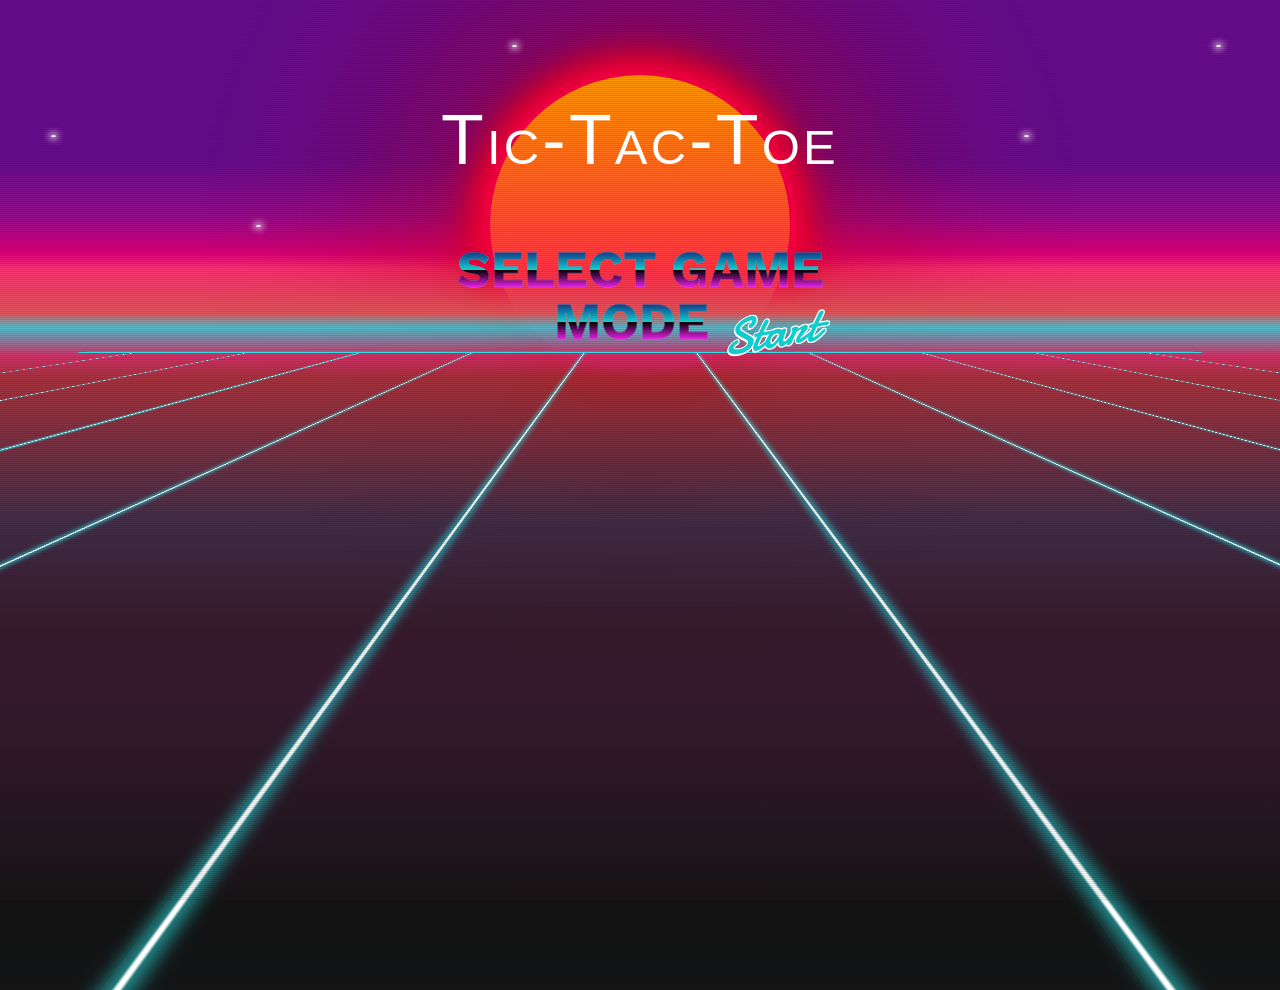
==== index.html @ da436169 "Added start menu logic" ====
<!DOCTYPE html>
<html>
    <head>
        <title>Tic-Tac-Toe</title>
        <meta charset="UTF-8"/>
        <meta http-equiv="X-UA-Compatible" content="IE=edge"/>
        <meta name="viewport" content="width=device-width, initial-scale=1.0"/>
        <link rel="stylesheet" href="grid-based-framework/css/style.css">
        <link rel="stylesheet" href="main.css">
    </head>
    <body>
        <h1 class="title">Tic-Tac-Toe</h1>
        <!--Sun-->
        <div class="sun"></div>
        <div class="shine one"></div>
        <div class="shine two"></div>
        <div class="shine three"></div>
        <div class="shine four"></div>
        <div class="shine five"></div>
        <!--Display-->
        <div class="synthwave-display">
            <!--Modal-->
            <div class="modal">

                <div id="text-body">
                    <h1>
                        <span>Select Game Mode</span>
                        <button id="start"><h3>Start</h3></button>
                    </h1>
                </div>

                <div id="buttons" class="buttons invisible">
                    <button id="computerBtn">AI Bot</button>
                    <button id="playerBtn">Two Player</button>
                </div>
                
                <div id="player-select" class="player-select invisible">
                    <form>
                        <label for="name">Player 1</label>
                        <input type="text" id="player1" placeholder="Enter Name" autocomplete="off" required>
                        <br>
                        <label for="name">Player 2</label>
                        <input type="text" id="player2" placeholder="Enter Name" autocomplete="off" required>
                        <br>
                        <input id="submit" type="submit" value="Submit">
                    </form>
                </div>

            </div>
            <div class="main-container invisible">
                <!--Puzzle Container-->
                <div class="puzzle-container">
                    <div id="block_0" class="block"></div>
                    <div id="block_1" class="block"></div>
                    <div id="block_2" class="block"></div>
                    <div id="block_3" class="block"></div>
                    <div id="block_4" class="block"></div>
                    <div id="block_5" class="block"></div>
                    <div id="block_6" class="block"></div>
                    <div id="block_7" class="block"></div>
                    <div id="block_8" class="block"></div>
                </div>
                <button id="reset">Reset Board</button>
            </div>
        </div>
        <div class="grid">
        	<div class="inner-grid">
        		<div class="hori">
        			<div class="grid-line"></div>
        			<div class="grid-line"></div>
        			<div class="grid-line"></div>
        			<div class="grid-line"></div>
        			<div class="grid-line"></div>
        			<div class="grid-line"></div>
        			<div class="grid-line"></div>
        			<div class="grid-line"></div>
        			<div class="grid-line"></div>
        			<div class="grid-line"></div>
        			<div class="grid-line"></div>
        		</div>
        		<div class="vert">
        			<div class="grid-line"></div>
        			<div class="grid-line"></div>
        			<div class="grid-line"></div>
        			<div class="grid-line"></div>
        			<div class="grid-line"></div>
        			<div class="grid-line"></div>
        			<div class="grid-line"></div>
        			<div class="grid-line"></div>
        			<div class="grid-line"></div>
        			<div class="grid-line"></div>
        			<div class="grid-line"></div>
                </div>
                
        	</div>
        </div>
        <script src="main.js"></script>
    </body>
</html>
---- grid-based-framework/css/style.css ----
@import url("https://fonts.googleapis.com/css2?family=Open+Sans&display=swap");
@import url("https://fonts.googleapis.com/css2?family=Rubik:wght@300&display=swap");
@import url("https://fonts.googleapis.com/css2?family=Electrolize&display=swap");
* {
  margin: 0;
  padding: 0;
  border: 0;
  font-size: 100%;
  font: inherit;
  vertical-align: baseline;
}

article,
aside,
details,
figcaption,
figure,
footer,
header,
hgroup,
menu,
nav,
section {
  display: block;
}

html,
body {
  height: 100%;
}

body {
  line-height: 1;
}

ol, ul {
  margin: 0;
  padding: 0;
  list-style: none;
}

table {
  border-collapse: collapse;
  border-spacing: none;
}

q {
  quotes: none;
}

q:before,
q:after {
  content: "";
  content: none;
}

hr {
  border: 0 solid #ccc;
  border-top-width: 1px;
  clear: both;
  height: 0;
}

th,
td,
caption {
  font-weight: normal;
  vertical-align: top;
  text-align: left;
}

sub,
sup,
small {
  font-size: 75%;
}

sub,
sup {
  line-height: 0;
  position: relative;
  vertical-align: baseline;
}

sub {
  bottom: -25em;
}

sup {
  top: -0.5em;
}

img, svg {
  display: block;
  height: 100%;
  width: 100%;
  max-width: 100%;
}

.text-nav {
  background: #3c6eb4;
}

.test {
  border: 1px solid #000;
  text-align: center;
}

@keyframes move {
  from {
    top: 0%;
    opacity: 0.8;
  }
  to {
    top: 100%;
    opacity: 1;
  }
}
@keyframes angle {
  0% {
    transform: rotateX(58deg);
  }
  50% {
    transform: rotateX(60deg);
  }
  100% {
    transform: rotateX(58deg);
  }
}
@keyframes bg {
  0% {
    background-color: rgba(46, 46, 46, 0);
  }
  49% {
    background-color: rgba(46, 46, 46, 0);
  }
  50.5% {
    background-color: rgba(155, 155, 206, 0.4);
  }
  51% {
    background-color: rgba(46, 46, 46, 0);
  }
  51.5% {
    background-color: rgba(155, 155, 206, 0.3);
  }
  57% {
    background-color: rgba(46, 46, 46, 0);
  }
  100% {
    background-color: rgba(46, 46, 46, 0);
  }
}
@keyframes shineOn {
  0% {
    transform: rotate(0) scale(0);
    opacity: 0;
  }
  50% {
    transform: rotate(360deg) scale(1);
    opacity: 1;
  }
  100% {
    transform: rotate(720deg) scale(0);
    opacity: 0;
  }
}
#text-body {
  background: none;
  position: relative;
  display: inline-block;
}
#text-body h1 {
  position: relative;
  text-transform: uppercase;
  font-size: 4em;
  z-index: 1;
}
#text-body span {
  font-weight: bold;
  color: transparent;
  background: linear-gradient(#000000 0%, #113e87 22%, #10cccc 50%, #000000 51%, #e21ddc 78%, #e21ddc 78%, #ffffff 100%);
  background-clip: text;
  fill: transparent;
  -webkit-background-clip: text;
  -webkit-text-fill-color: transparent;
  -webkit-text-stroke-width: 0.5px;
  -webkit-text-stroke-color: rgba(155, 155, 206, 0.5);
}

#text-body h3 {
  position: absolute;
  top: 70%;
  right: 15%;
  text-align: right;
  font-size: 2.5em;
  letter-spacing: -1px;
  transform: skewY(-10deg);
  z-index: 1;
  color: #10cccc;
  text-shadow: 1px 0px #fff, -1px 0px #fff, 0px 1px #fff, 0px -1px #fff, 1px 1px #fff, -1px -1px #fff, 1px -1px #fff, -1px 1px #fff;
}

.shine {
  position: absolute;
  width: 5px;
  height: 2px;
  background-color: #fff;
  border-radius: 50%;
  box-shadow: 0 0 7px 2px #fff;
  z-index: 3;
}
.shine.one {
  top: 15%;
  left: 4%;
  animation: shineOn 1000ms alternate infinite;
}
.shine.two {
  top: 25%;
  left: 20%;
  animation: shineOn 1500ms alternate infinite;
}
.shine.three {
  top: 5%;
  left: 40%;
  animation: shineOn 1700ms alternate infinite;
}
.shine.four {
  top: 15%;
  left: 80%;
  animation: shineOn 900ms alternate infinite;
}
.shine.five {
  top: 5%;
  left: 95%;
  animation: shineOn 1300ms alternate infinite;
}

#buttons::before {
  content: "";
  position: absolute;
  top: 0;
  left: 0;
  width: 100%;
  height: 100%;
  background-color: rgba(30, 30, 30, 0.2);
  background: linear-gradient(top, transparent 0px, transparent 1px, rgba(30, 30, 30, 0.15) 1px, rgba(30, 30, 30, 0.15) 2px);
  background: -webkit-repeating-linear-gradient(top, transparent 0px, transparent 1px, rgba(30, 30, 30, 0.15) 1px, rgba(30, 30, 30, 0.15) 2px);
  background: -moz-repeating-linear-gradient(top, transparent 0px, transparent 1px, rgba(30, 30, 30, 0.15) 1px, rgba(30, 30, 30, 0.15) 2px);
  display: block;
}

#player-select::before {
  content: "";
  position: absolute;
  top: 0;
  left: 0;
  width: 100%;
  height: 100%;
  background-color: rgba(30, 30, 30, 0.2);
  background: linear-gradient(top, transparent 0px, transparent 1px, rgba(30, 30, 30, 0.15) 1px, rgba(30, 30, 30, 0.15) 2px);
  background: -webkit-repeating-linear-gradient(top, transparent 0px, transparent 1px, rgba(30, 30, 30, 0.15) 1px, rgba(30, 30, 30, 0.15) 2px);
  background: -moz-repeating-linear-gradient(top, transparent 0px, transparent 1px, rgba(30, 30, 30, 0.15) 1px, rgba(30, 30, 30, 0.15) 2px);
  display: block;
}

html {
  background: #2e2e2e;
}

body {
  background: #2e2e2e;
  animation: bg 10s infinite ease-out;
  height: 100vh;
  overflow: hidden;
  position: relative;
  margin: 0;
}

body::before {
  content: "";
  position: absolute;
  top: 0;
  left: 0;
  width: 100%;
  height: 100%;
  background-color: rgba(30, 30, 30, 0.2);
  background: linear-gradient(top, transparent 0px, transparent 1px, rgba(30, 30, 30, 0.15) 1px, rgba(30, 30, 30, 0.15) 2px);
  background: -webkit-repeating-linear-gradient(top, transparent 0px, transparent 1px, rgba(30, 30, 30, 0.15) 1px, rgba(30, 30, 30, 0.15) 2px);
  background: -moz-repeating-linear-gradient(top, transparent 0px, transparent 1px, rgba(30, 30, 30, 0.15) 1px, rgba(30, 30, 30, 0.15) 2px);
  display: block;
  z-index: 10;
}

.title {
  color: white;
  font: small-caps lighter 54px/150% "Indelible", Helvetica, sans-serif;
  letter-spacing: 0.2rem;
  position: absolute;
  top: 10%;
  left: 50%;
  transform: translate(-50%, -50%);
  text-align: left;
  line-height: 1.2em;
  z-index: 200;
}

.sun {
  position: absolute;
  width: 300px;
  height: 300px;
  background: linear-gradient(to bottom, #ff9900, #ff006a);
  border-radius: 100%;
  top: 25%;
  left: 50%;
  transform: translate(-50%, -50%);
  overflow: hidden;
  box-shadow: 0 0 30px 1px #ff006a, 0 0 40px 5px #ff0022, 0 0 40px 20px #da001d, 0 0 80px 80px #da001d1e, 0 0 80px 120px #c5001a1e, 0 0 100px 200px #aa00171e;
  z-index: 0;
}

.synthwave-display {
  position: absolute;
  width: 150vw;
  height: 80%;
  left: -25%;
  bottom: -10%;
  animation: blur-n-hue 5s infinite ease-in-out;
  content: "";
  display: block;
  background: #e0575a;
  background: linear-gradient(180deg, rgba(224, 37, 90, 0.1) 0%, #e0575a 6%, rgba(45, 226, 230, 0.8) 8%, rgba(200, 50, 100, 0.8) 12%, rgba(150, 50, 50, 0.8) 15%, rgba(33, 41, 56, 0.8) 35%, rgba(18, 18, 18, 0.8) 50%);
}

.grid {
  position: relative;
  width: 100%;
  height: 100%;
  perspective: 300px;
}

.grid .inner-grid {
  position: absolute;
  top: 0;
  left: 0;
  right: 0;
  bottom: 0;
  width: 100%;
  height: 100%;
  transform: rotateX(60deg);
}

.grid-line {
  display: block;
  position: absolute;
  width: 0px;
  top: 0;
  left: 0;
  right: 0;
  bottom: 0;
  border: 1px solid #fff;
  box-sizing: border-box;
  height: 100%;
  background: #fff;
  box-shadow: 0px 0px 6px 2px rgba(45, 226, 230, 0.8);
}

.hori, .vert {
  position: absolute;
  top: 0;
  left: 0;
  right: 0;
  bottom: 0;
  width: 100vw;
  height: 100vh;
}

.hori .grid-line:nth-child(1) {
  left: -40%;
}
.hori .grid-line:nth-child(2) {
  left: -20%;
}
.hori .grid-line:nth-child(3) {
  left: 0%;
}
.hori .grid-line:nth-child(4) {
  left: 20%;
}
.hori .grid-line:nth-child(5) {
  left: 40%;
}
.hori .grid-line:nth-child(6) {
  left: 60%;
}
.hori .grid-line:nth-child(7) {
  left: 80%;
}
.hori .grid-line:nth-child(8) {
  left: 100%;
}
.hori .grid-line:nth-child(9) {
  left: 120%;
}
.hori .grid-line:nth-child(10) {
  left: 140%;
}

.vert .grid-line {
  animation: move 5s infinite linear;
  width: 200%;
  left: -50%;
  height: 0px;
}
.vert .grid-line:nth-child(1) {
  animation: none;
  opacity: 0.7;
}
.vert .grid-line:nth-child(2) {
  animation-delay: 0.5s;
}
.vert .grid-line:nth-child(3) {
  animation-delay: 1s;
}
.vert .grid-line:nth-child(4) {
  animation-delay: 1.5s;
}
.vert .grid-line:nth-child(5) {
  animation-delay: 2s;
}
.vert .grid-line:nth-child(6) {
  animation-delay: 2.5s;
}
.vert .grid-line:nth-child(7) {
  animation-delay: 3s;
}
.vert .grid-line:nth-child(8) {
  animation-delay: 3.5s;
}
.vert .grid-line:nth-child(9) {
  animation-delay: 4s;
}
.vert .grid-line:nth-child(10) {
  animation-delay: 4.5s;
}

html {
  box-sizing: border-box;
}

*, *:before, *:after {
  -webkit-box-sizing: border-box;
  -moz-box-sizing: border-box;
  box-sizing: border-box;
}

body {
  background-color: #222;
  font-family: "Rubik", arial, sans-serif;
  font-size: 13px;
  line-height: 1;
  height: auto;
  overflow-x: hidden;
}

h1 {
  font-family: "Open Sans", arial, sans-serif;
  font-size: 2rem;
  margin-bottom: 1rem;
}

h2 {
  font-family: "Open Sans", arial, sans-serif;
  font-size: 1.5rem;
  margin-bottom: 1rem;
}

h3 {
  font-family: "Open Sans", arial, sans-serif;
  font-size: 1rem;
  margin-bottom: 1rem;
}

code {
  font-family: "Electrolize", arial, sans-serif;
}

p {
  text-align: center;
  color: #333;
}

a {
  color: #0cc;
  text-decoration: none;
}

a:hover {
  color: #000;
  text-decoration: underline;
  transition-duration: 0.15s;
}

.container {
  background: #f5f5f5;
  background-repeat: repeat-y;
  margin: 0 auto;
}

.wrapper {
  display: flex;
  flex-direction: column;
  margin: 0 auto;
  padding-left: 1rem;
  padding-right: 1rem;
}

.row {
  display: flex;
  flex-direction: row;
  width: 100%;
  flex-wrap: wrap;
}

.navbar {
  width: 100%;
  min-height: fit-content;
  position: sticky;
  top: 0;
  display: flex;
  justify-content: space-between;
  align-items: center;
  z-index: 9999;
}

.grid1 {
  margin-left: 0.5%;
  margin-right: 0.5%;
  margin-top: 1rem;
  margin-bottom: 1rem;
  width: 7.3333333333%;
}

.grid2 {
  margin-left: 0.5%;
  margin-right: 0.5%;
  margin-top: 1rem;
  margin-bottom: 1rem;
  width: 15.6666666667%;
}

.grid3 {
  margin-left: 0.5%;
  margin-right: 0.5%;
  margin-top: 1rem;
  margin-bottom: 1rem;
  width: 24%;
}

.grid4 {
  margin-left: 0.5%;
  margin-right: 0.5%;
  margin-top: 1rem;
  margin-bottom: 1rem;
  width: 32.3333333333%;
}

.grid5 {
  margin-left: 0.5%;
  margin-right: 0.5%;
  margin-top: 1rem;
  margin-bottom: 1rem;
  width: 40.6666666667%;
}

.grid6 {
  margin-left: 0.5%;
  margin-right: 0.5%;
  margin-top: 1rem;
  margin-bottom: 1rem;
  width: 49%;
}

.grid7 {
  margin-left: 0.5%;
  margin-right: 0.5%;
  margin-top: 1rem;
  margin-bottom: 1rem;
  width: 57.3333333333%;
}

.grid8 {
  margin-left: 0.5%;
  margin-right: 0.5%;
  margin-top: 1rem;
  margin-bottom: 1rem;
  width: 65.6666666667%;
}

.grid9 {
  margin-left: 0.5%;
  margin-right: 0.5%;
  margin-top: 1rem;
  margin-bottom: 1rem;
  width: 74%;
}

.grid10 {
  margin-left: 0.5%;
  margin-right: 0.5%;
  margin-top: 1rem;
  margin-bottom: 1rem;
  width: 82.3333333333%;
}

.grid11 {
  margin-left: 0.5%;
  margin-right: 0.5%;
  margin-top: 1rem;
  margin-bottom: 1rem;
  width: 90.6666666667%;
}

.grid12 {
  margin-left: 0.5%;
  margin-right: 0.5%;
  margin-top: 1rem;
  margin-bottom: 1rem;
  width: 99%;
}

.left-offset-none {
  margin-left: 0.5%;
}

.left-offset1 {
  margin-left: 8.8333333333%;
}

.left-offset2 {
  margin-left: 17.1666666667%;
}

.left-offset3 {
  margin-left: 25.5%;
}

.left-offset4 {
  margin-left: 33.8333333333%;
}

.left-offset5 {
  margin-left: 42.1666666667%;
}

.left-offset6 {
  margin-left: 50.5%;
}

.left-offset7 {
  margin-left: 58.8333333333%;
}

.left-offset8 {
  margin-left: 67.1666666667%;
}

.left-offset9 {
  margin-left: 75.5%;
}

.left-offset10 {
  margin-left: 83.8333333333%;
}

.left-offset11 {
  margin-left: 92.1666666667%;
}

.right-offset-none {
  margin-right: 0.5%;
}

.right-offset-1 {
  margin-right: 8.8333333333%;
}

.right-offset2 {
  margin-right: 17.1666666667%;
}

.right-offset3 {
  margin-right: 25.5%;
}

.right-offset4 {
  margin-right: 33.8333333333%;
}

.right-offset5 {
  margin-right: 42.1666666667%;
}

.right-offset6 {
  margin-right: 50.5%;
}

.right-offset7 {
  margin-right: 58.8333333333%;
}

.right-offset8 {
  margin-right: 67.1666666667%;
}

.right-offset9 {
  margin-right: 75.5%;
}

.right-offset10 {
  margin-right: 83.8333333333%;
}

.right-offset11 {
  margin-right: 92.1666666667%;
}

@media screen and (min-width: 767px) and (max-width: 1023px) {
  body {
    min-width: 767px;
    max-width: 1023px;
  }

  .container {
    margin: 0 auto;
    width: 100%;
    min-width: 767px;
    max-width: 1023px;
  }

  .m-grid1 {
    margin-left: 0.5%;
    margin-right: 0.5%;
    margin-top: 1rem;
    margin-bottom: 1rem;
    width: 7.3333333333%;
  }

  .m-grid2 {
    margin-left: 0.5%;
    margin-right: 0.5%;
    margin-top: 1rem;
    margin-bottom: 1rem;
    width: 15.6666666667%;
  }

  .m-grid3 {
    margin-left: 0.5%;
    margin-right: 0.5%;
    margin-top: 1rem;
    margin-bottom: 1rem;
    width: 24%;
  }

  .m-grid4 {
    margin-left: 0.5%;
    margin-right: 0.5%;
    margin-top: 1rem;
    margin-bottom: 1rem;
    width: 32.3333333333%;
  }

  .m-grid5 {
    margin-left: 0.5%;
    margin-right: 0.5%;
    margin-top: 1rem;
    margin-bottom: 1rem;
    width: 40.6666666667%;
  }

  .m-grid6 {
    margin-left: 0.5%;
    margin-right: 0.5%;
    margin-top: 1rem;
    margin-bottom: 1rem;
    width: 49%;
  }

  .m-grid7 {
    margin-left: 0.5%;
    margin-right: 0.5%;
    margin-top: 1rem;
    margin-bottom: 1rem;
    width: 57.3333333333%;
  }

  .m-grid8 {
    margin-left: 0.5%;
    margin-right: 0.5%;
    margin-top: 1rem;
    margin-bottom: 1rem;
    width: 65.6666666667%;
  }

  .m-grid9 {
    margin-left: 0.5%;
    margin-right: 0.5%;
    margin-top: 1rem;
    margin-bottom: 1rem;
    width: 74%;
  }

  .m-grid10 {
    margin-left: 0.5%;
    margin-right: 0.5%;
    margin-top: 1rem;
    margin-bottom: 1rem;
    width: 82.3333333333%;
  }

  .m-grid11 {
    margin-left: 0.5%;
    margin-right: 0.5%;
    margin-top: 1rem;
    margin-bottom: 1rem;
    width: 90.6666666667%;
  }

  .m-grid12 {
    margin-left: 0.5%;
    margin-right: 0.5%;
    margin-top: 1rem;
    margin-bottom: 1rem;
    width: 99%;
  }

  .m-left-offset-none {
    margin-left: 0.5%;
  }

  .m-left-offset1 {
    margin-left: 8.8333333333%;
  }

  .m-left-offset2 {
    margin-left: 17.1666666667%;
  }

  .m-left-offset3 {
    margin-left: 25.5%;
  }

  .m-left-offset4 {
    margin-left: 33.8333333333%;
  }

  .m-left-offset5 {
    margin-left: 42.1666666667%;
  }

  .m-left-offset6 {
    margin-left: 50.5%;
  }

  .m-left-offset7 {
    margin-left: 58.8333333333%;
  }

  .m-left-offset8 {
    margin-left: 67.1666666667%;
  }

  .m-left-offset9 {
    margin-left: 75.5%;
  }

  .m-left-offset10 {
    margin-left: 83.8333333333%;
  }

  .m-left-offset11 {
    margin-left: 92.1666666667%;
  }

  .m-right-offset-none {
    margin-right: 0.5%;
  }

  .m-right-offset1 {
    margin-right: 8.8333333333%;
  }

  .m-right-offset2 {
    margin-right: 17.1666666667%;
  }

  .m-right-offset3 {
    margin-right: 25.5%;
  }

  .m-right-offset4 {
    margin-right: 33.8333333333%;
  }

  .m-right-offset5 {
    margin-right: 42.1666666667%;
  }

  .m-right-offset6 {
    margin-right: 50.5%;
  }

  .m-right-offset7 {
    margin-right: 58.8333333333%;
  }

  .m-right-offset8 {
    margin-right: 67.1666666667%;
  }

  .m-right-offset9 {
    margin-right: 75.5%;
  }

  .m-right-offset10 {
    margin-right: 83.8333333333%;
  }

  .m-right-offset11 {
    margin-right: 92.1666666667%;
  }
}
@media screen and (min-width: 1024px) {
  body {
    min-width: 1024px;
  }

  .container {
    margin: 0 auto;
    width: 100%;
    max-width: 1024px;
  }

  .l-grid1 {
    margin-left: 0.5%;
    margin-right: 0.5%;
    margin-top: 1rem;
    margin-bottom: 1rem;
    width: 7.3333333333%;
  }

  .l-grid2 {
    margin-left: 0.5%;
    margin-right: 0.5%;
    margin-top: 1rem;
    margin-bottom: 1rem;
    width: 15.6666666667%;
  }

  .l-grid3 {
    margin-left: 0.5%;
    margin-right: 0.5%;
    margin-top: 1rem;
    margin-bottom: 1rem;
    width: 24%;
  }

  .l-grid4 {
    margin-left: 0.5%;
    margin-right: 0.5%;
    margin-top: 1rem;
    margin-bottom: 1rem;
    width: 32.3333333333%;
  }

  .l-grid5 {
    margin-left: 0.5%;
    margin-right: 0.5%;
    margin-top: 1rem;
    margin-bottom: 1rem;
    width: 40.6666666667%;
  }

  .l-grid6 {
    margin-left: 0.5%;
    margin-right: 0.5%;
    margin-top: 1rem;
    margin-bottom: 1rem;
    width: 49%;
  }

  .l-grid7 {
    margin-left: 0.5%;
    margin-right: 0.5%;
    margin-top: 1rem;
    margin-bottom: 1rem;
    width: 57.3333333333%;
  }

  .l-grid8 {
    margin-left: 0.5%;
    margin-right: 0.5%;
    margin-top: 1rem;
    margin-bottom: 1rem;
    width: 65.6666666667%;
  }

  .l-grid9 {
    margin-left: 0.5%;
    margin-right: 0.5%;
    margin-top: 1rem;
    margin-bottom: 1rem;
    width: 74%;
  }

  .l-grid10 {
    margin-left: 0.5%;
    margin-right: 0.5%;
    margin-top: 1rem;
    margin-bottom: 1rem;
    width: 82.3333333333%;
  }

  .l-grid11 {
    margin-left: 0.5%;
    margin-right: 0.5%;
    margin-top: 1rem;
    margin-bottom: 1rem;
    width: 90.6666666667%;
  }

  .l-grid12 {
    margin-left: 0.5%;
    margin-right: 0.5%;
    margin-top: 1rem;
    margin-bottom: 1rem;
    width: 99%;
  }

  .l-left-offset-none {
    margin-left: 0.5%;
  }

  .l-left-offset1 {
    margin-left: 8.8333333333%;
  }

  .l-left-offset2 {
    margin-left: 17.1666666667%;
  }

  .l-left-offset3 {
    margin-left: 25.5%;
  }

  .l-left-offset4 {
    margin-left: 33.8333333333%;
  }

  .l-left-offset5 {
    margin-left: 42.1666666667%;
  }

  .l-left-offset6 {
    margin-left: 50.5%;
  }

  .l-left-offset7 {
    margin-left: 58.8333333333%;
  }

  .l-left-offset8 {
    margin-left: 67.1666666667%;
  }

  .l-left-offset9 {
    margin-left: 75.5%;
  }

  .l-left-offset10 {
    margin-left: 83.8333333333%;
  }

  .l-left-offset11 {
    margin-left: 92.1666666667%;
  }

  .l-right-offset-none {
    margin-right: 0.5%;
  }

  .l-right-offset1 {
    margin-right: 8.8333333333%;
  }

  .l-right-offset2 {
    margin-right: 17.1666666667%;
  }

  .l-right-offset3 {
    margin-right: 25.5%;
  }

  .l-right-offset4 {
    margin-right: 33.8333333333%;
  }

  .l-right-offset5 {
    margin-right: 42.1666666667%;
  }

  .l-right-offset6 {
    margin-right: 50.5%;
  }

  .l-right-offset7 {
    margin-right: 58.8333333333%;
  }

  .l-right-offset8 {
    margin-right: 67.1666666667%;
  }

  .l-right-offset9 {
    margin-right: 75.5%;
  }

  .l-right-offset10 {
    margin-right: 83.8333333333%;
  }

  .l-right-offset11 {
    margin-right: 92.1666666667%;
  }
}
@media screen and (min-width: 360px) and (max-width: 740px) {
  body {
    min-width: 360px;
    max-width: 740px;
  }

  .container {
    margin: 0 auto;
    width: 100%;
    min-width: 360px;
    max-width: 740px;
  }

  h1 {
    font-family: "Open Sans", arial, sans-serif;
    font-size: 1.5rem;
    margin-bottom: 1rem;
  }

  h2 {
    font-family: "Open Sans", arial, sans-serif;
    font-size: 1rem;
    margin-bottom: 1rem;
  }

  h3 {
    font-family: "Open Sans", arial, sans-serif;
    font-size: 0.8rem;
    margin-bottom: 1rem;
  }

  .s-grid1 {
    margin-left: 0.5%;
    margin-right: 0.5%;
    margin-top: 1rem;
    margin-bottom: 1rem;
    width: 7.3333333333%;
  }

  .s-grid2 {
    margin-left: 0.5%;
    margin-right: 0.5%;
    margin-top: 1rem;
    margin-bottom: 1rem;
    width: 15.6666666667%;
  }

  .s-grid3 {
    margin-left: 0.5%;
    margin-right: 0.5%;
    margin-top: 1rem;
    margin-bottom: 1rem;
    width: 24%;
  }

  .s-grid4 {
    margin-left: 0.5%;
    margin-right: 0.5%;
    margin-top: 1rem;
    margin-bottom: 1rem;
    width: 32.3333333333%;
  }

  .s-grid5 {
    margin-left: 0.5%;
    margin-right: 0.5%;
    margin-top: 1rem;
    margin-bottom: 1rem;
    width: 40.6666666667%;
  }

  .s-grid6 {
    margin-left: 0.5%;
    margin-right: 0.5%;
    margin-top: 1rem;
    margin-bottom: 1rem;
    width: 49%;
  }

  .s-grid7 {
    margin-left: 0.5%;
    margin-right: 0.5%;
    margin-top: 1rem;
    margin-bottom: 1rem;
    width: 57.3333333333%;
  }

  .s-grid8 {
    margin-left: 0.5%;
    margin-right: 0.5%;
    margin-top: 1rem;
    margin-bottom: 1rem;
    width: 65.6666666667%;
  }

  .s-grid9 {
    margin-left: 0.5%;
    margin-right: 0.5%;
    margin-top: 1rem;
    margin-bottom: 1rem;
    width: 74%;
  }

  .s-grid10 {
    margin-left: 0.5%;
    margin-right: 0.5%;
    margin-top: 1rem;
    margin-bottom: 1rem;
    width: 82.3333333333%;
  }

  .s-grid11 {
    margin-left: 0.5%;
    margin-right: 0.5%;
    margin-top: 1rem;
    margin-bottom: 1rem;
    width: 90.6666666667%;
  }

  .s-grid12 {
    margin-left: 0.5%;
    margin-right: 0.5%;
    margin-top: 1rem;
    margin-bottom: 1rem;
    width: 99%;
  }

  .s-left-offset-none {
    margin-left: 0.5%;
  }

  .s-left-offset1 {
    margin-left: 8.8333333333%;
  }

  .s-left-offset2 {
    margin-left: 17.1666666667%;
  }

  .s-left-offset3 {
    margin-left: 25.5%;
  }

  .s-left-offset4 {
    margin-left: 33.8333333333%;
  }

  .s-left-offset5 {
    margin-left: 42.1666666667%;
  }

  .s-left-offset6 {
    margin-left: 50.5%;
  }

  .s-left-offset7 {
    margin-left: 58.8333333333%;
  }

  .s-left-offset8 {
    margin-left: 67.1666666667%;
  }

  .s-left-offset9 {
    margin-left: 75.5%;
  }

  .s-left-offset10 {
    margin-left: 83.8333333333%;
  }

  .s-left-offset11 {
    margin-left: 92.1666666667%;
  }

  .s-right-offset-none {
    margin-right: 0.5%;
  }

  .s-right-offset1 {
    margin-right: 8.8333333333%;
  }

  .s-right-offset2 {
    margin-right: 17.1666666667%;
  }

  .s-right-offset3 {
    margin-right: 25.5%;
  }

  .s-right-offset4 {
    margin-right: 33.8333333333%;
  }

  .s-right-offset5 {
    margin-right: 42.1666666667%;
  }

  .s-right-offset6 {
    margin-right: 50.5%;
  }

  .s-right-offset7 {
    margin-right: 58.8333333333%;
  }

  .s-right-offset8 {
    margin-right: 67.1666666667%;
  }

  .s-right-offset9 {
    margin-right: 75.5%;
  }

  .s-right-offset10 {
    margin-right: 83.8333333333%;
  }

  .s-right-offset11 {
    margin-right: 92.1666666667%;
  }
}

/*# sourceMappingURL=style.css.map */
---- main.css ----
@import url("https://fonts.googleapis.com/css2?family=Rubik:wght@300&display=swap");
@import url('https://fonts.googleapis.com/css2?family=Damion&display=swap');
@import url('https://fonts.googleapis.com/css2?family=Work+Sans:wght@300&display=swap');
/* Borderbox Fix */
html {
    box-sizing: border-box;
}

*, *:before, *:after {
    -webkit-box-sizing: border-box;
    -moz-box-sizing: border-box;
    box-sizing: border-box;
}

/* General Settings */

* {
    margin: 0;
    padding: 0;
    border: 0;
    vertical-align: baseline;
}

article,
aside,
details,
figcaption,
figure,
footer,
header,
hgroup,
menu,
nav,
section {
  display: block;
}

html {
  background: rgba(46, 46, 46, 1.00);
  background: linear-gradient(#121212, #212938, #304468, #ab38bc, #121212);
}

body {
    background: linear-gradient(180deg,
		rgba(101, 13, 137, 1) 18%,
		rgba(146, 13, 137, 1) 24%,
		rgba(212,0,120, 1) 28%,
		rgba(253, 55, 119, 1) 30%,
		rgba(200, 50, 100, 0.1) 100%
	);
    overflow: hidden;
    margin: 0;
    height: 100vh;
}

img, svg {
    width: 20px;
    height: 20px;
    fill: #fff;
    cursor: pointer;
}

table {
    border-collapse: collapse;
    border-spacing: none;
}

h1 {
    color: #fff;
    font-size: 3rem;
    text-align: center;
    padding: 150px 30px 50px 30px;
    margin-bottom: 3rem;
}
.title {
    font-size: 70px;
}

h2 {
    color: #fff;
    font-size: 2rem;
    text-align: center;
    margin-bottom: 2rem;
}

ol, ul {
    list-style: none;
}

a {
    text-decoration: none;
}

button {
    font-size: 20px;
    font-weight: 400;
    background: none;
    border: none;
    cursor: pointer;
}

/* Container Settings */

.main-container {
    position: relative!important;
    z-index: 100;
    margin: 50px auto;
    padding: 0;
    width: 100%;
    min-height: 80vh;
    display: flex;
    flex-direction: column;
    justify-content: center;
    align-items: center;
    background: none;
    perspective: 300px;
}

#reset {
    color: rgba(220,220,220, 1);
    outline: none;
    border: 4px solid #2de2e6;
    margin-top: 250px;
    padding: 10px 20px;
    font-size: 1rem;
    font-weight: 700;
    background: none;
    transition: all 0.2s ease-in-out;
    transform: rotateX(32deg);
    cursor: pointer;
}

#reset:hover {
    color: #2de2e6;
    background: #023788;
}

/* Puzzle */
.main-container, .puzzle-container {
    position: absolute;
    top:0;
    left:0;
    right:0;
    bottom:0;
    margin: 30px auto;
    display: grid;
    width: 33vw;
    height: 0px;
    transform: rotateX(32deg);
    grid-template-columns: auto auto auto;
}

.block {
    display: flex;
    justify-content: center;
    align-items: center;
    width: 180px;
    height: 140px;
    margin: 5px 14px 0px 6px;
    font-size: 3rem;
    font-weight: 700;
    background: linear-gradient(180deg,
        rgba(146, 13, 137, 0.5) 8%,
        rgba(212, 0, 120, 0.5) 12%,
        rgba(253, 55, 119, 0.5) 15%,
		rgba(255, 136, 0, 0.5) 25%,
		rgba(255, 136, 0, 1) 100%
    );
    border: 3px solid rgba(255, 0, 106, 0.8);
    outline: 0.8px solid #fff;
    transition: background 0.2s ease-in-out;
    cursor: pointer;
}

.block:hover {
    cursor: pointer;
    background: #2de2e6;
}
/* Modal Settings */

.modal {
    position: relative;
    margin: 0px auto;
    display: flex;
    flex-direction: column;
    justify-content: center;
    align-items: center;
    width: 40vw;
    height: 0vh;
    z-index: 1000;
}

#text-body h1 {
    display: inline-block;
    font-family: 'Work Sans', sans-serif;
}

#text-body h3 {
    display: inline-block;
    font-family: 'Damion', cursive;
}

.buttons {
    display: flex;
    justify-content: space-evenly;
    align-items: center;
    position: absolute;
    top: 100px;
    left: 0;
    right: 0;
    bottom: 0;
    margin: 0px auto;
    width: 20vw;
    height: 100px;
    z-index: 1000;
    background: #2de2e6;
}

#computerBtn, #playerBtn {
    width: 180px;
    height: 30px;
    color: #121212;
    z-index: 1000;
}

.player-select {
    position: absolute;
    top: 200px;
    left: 0;
    right: 0;
    bottom: 0;
    margin: 0px auto;
    display: flex;
    justify-content: center;
    align-items: center;
    width: 20vw;
    height: 200px;
    z-index: 1000;
    color: #121212;
    background: #2de2e6;
}

.player-select > * {
    z-index: 1000;
}

.player-input, label {
    font-size: 16px;
}

input[type="text"] {
    display: flex;
    font-size: 16px;
    font-family: 'Rubik', sans-serif;
    padding: 5px;
    margin: 5px auto;
    width: 12vw;
}

input[type="submit"] {
    font-size: 16px;
    font-family: 'Rubik', sans-serif;
    padding: 5px;
    margin: 5px auto;
    width: 12vw;
    cursor: pointer;
    color: #121212;
    background: #fff;
}

input[type="submit"]:hover {
    color: #2de2e6;
    background: #304468;
    transition: 0.2s ease-out;
}

.invisible {
    display: none;
}
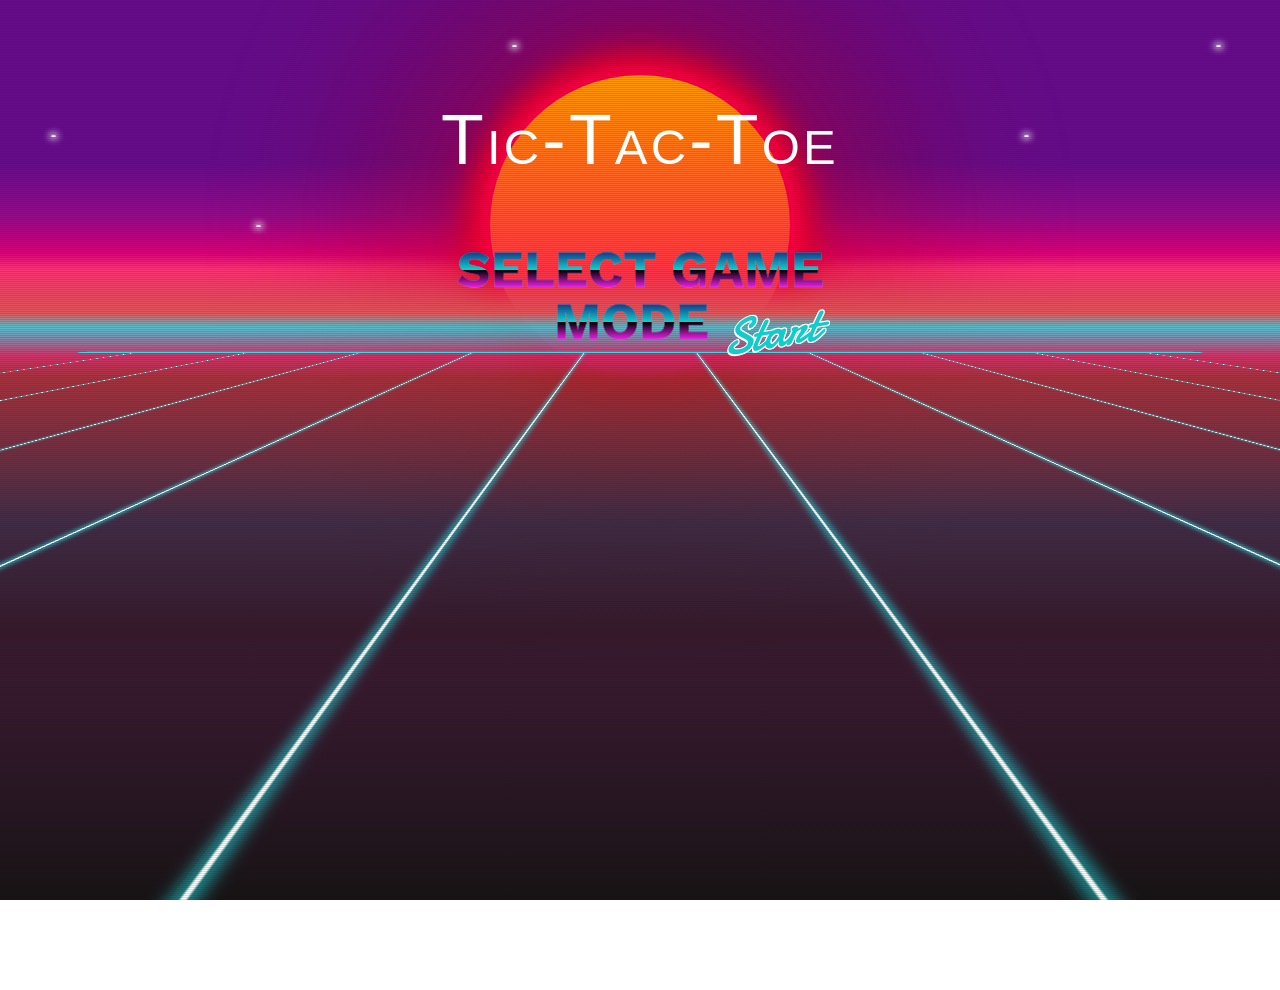
==== commit 715658fc: "added code for iPad users" ====
--- a/index.html
+++ b/index.html
@@ -50,15 +50,15 @@
             <div class="main-container invisible">
                 <!--Puzzle Container-->
                 <div class="puzzle-container">
-                    <div id="block_0" class="block"></div>
-                    <div id="block_1" class="block"></div>
-                    <div id="block_2" class="block"></div>
-                    <div id="block_3" class="block"></div>
-                    <div id="block_4" class="block"></div>
-                    <div id="block_5" class="block"></div>
-                    <div id="block_6" class="block"></div>
-                    <div id="block_7" class="block"></div>
-                    <div id="block_8" class="block"></div>
+                    <div id="block_0" class="block" data-index="0"></div>
+                    <div id="block_1" class="block" data-index="1"></div>
+                    <div id="block_2" class="block" data-index="2"></div>
+                    <div id="block_3" class="block" data-index="3"></div>
+                    <div id="block_4" class="block" data-index="4"></div>
+                    <div id="block_5" class="block" data-index="5"></div>
+                    <div id="block_6" class="block" data-index="6"></div>
+                    <div id="block_7" class="block" data-index="7"></div>
+                    <div id="block_8" class="block" data-index="8"></div>
                 </div>
                 <button id="reset">Reset Board</button>
             </div>
@@ -67,8 +67,7 @@
         	<div class="inner-grid">
         		<div class="hori">
         			<div class="grid-line"></div>
-        			<div class="grid-line"></div>
-        			<div class="grid-line"></div>
+        			<div class="grid-line"></div>        			
         			<div class="grid-line"></div>
         			<div class="grid-line"></div>
         			<div class="grid-line"></div>
--- a/main.css
+++ b/main.css
@@ -36,8 +36,9 @@
 }
 
 html {
-  background: rgba(46, 46, 46, 1.00);
-  background: linear-gradient(#121212, #212938, #304468, #ab38bc, #121212);
+    overflow: hidden;
+    background: rgba(46, 46, 46, 1.00);
+    background: linear-gradient(#121212, #212938, #304468, #ab38bc, #121212);
 }
 
 body {
@@ -72,6 +73,7 @@
     padding: 150px 30px 50px 30px;
     margin-bottom: 3rem;
 }
+
 .title {
     font-size: 70px;
 }
@@ -100,7 +102,6 @@
 }
 
 /* Container Settings */
-
 .main-container {
     position: relative!important;
     z-index: 100;
@@ -166,18 +167,17 @@
 		rgba(255, 136, 0, 0.5) 25%,
 		rgba(255, 136, 0, 1) 100%
     );
-    border: 3px solid rgba(255, 0, 106, 0.8);
-    outline: 0.8px solid #fff;
+    border: 3px solid rgba(255, 0, 106, 1);
     transition: background 0.2s ease-in-out;
     cursor: pointer;
 }
 
 .block:hover {
     cursor: pointer;
-    background: #2de2e6;
-}
+    border: 3px solid #2de2e6;
+}
+
 /* Modal Settings */
-
 .modal {
     position: relative;
     margin: 0px auto;
@@ -276,4 +276,252 @@
 
 .invisible {
     display: none;
+}
+
+/* ------Media Queries------ */
+
+@media only screen 
+and (min-device-width: 768px)
+and (max-device-width: 1024px) {
+    html > * {
+        width: 1024px;
+        overflow: hidden;
+    }
+    
+    .grid {
+        width: 1024px;
+    }
+
+    .title {
+        font-size: 54px;
+    }
+
+    #text-body h1 {
+        font-size: 3em;
+    }
+
+    #text-body h3 {
+        position: absolute;
+        top: 72%;
+        right: 10%;
+        text-align: right;
+        font-size: 2em;
+        letter-spacing: -1px;
+        transform: skewY(-10deg);
+    }
+    
+    /* Modal */
+    .modal {
+        width: 100vw;
+    }
+
+    .buttons {
+        width: 30vw;
+    }
+
+    #computerBtn, #playerBtn {
+        width: 180px;
+        height: 30px;
+        margin-left: 0px;
+        margin-right: 18px;
+        text-align: center;
+    }
+    
+    .player-select {
+        width: 30vw;
+        height: 200px;
+    }
+    
+    .player-input, label {
+        font-size: 16px;
+    }
+    
+    input[type="text"] {
+        width: 22vw;
+    }
+    
+    input[type="submit"] {
+        width: 22vw;
+    }
+
+    /* Puzzle */
+    .main-container, .puzzle-container {
+        margin: 20px auto;
+        width: 36vw;
+        height: 0px;
+        transform: rotateX(35deg);
+    }
+
+    .block {
+        width: 100px;
+        height: 120px;
+        margin: 5px 0px 0px 12px;
+        font-size: 100px;
+        font-weight: 700;
+    }
+
+    #reset {
+        color: rgba(220,220,220, 1);
+        outline: none;
+        border: 4px solid #2de2e6;
+        margin-top: 350px;
+        padding: 10px 20px;
+        font-size: 1rem;
+        font-weight: 700;
+        background: none;
+        transition: all 0.2s ease-in-out;
+        transform: rotateX(32deg);
+        cursor: pointer;
+    }
+    
+    #reset:hover {
+        color: #2de2e6;
+        background: #023788;
+    }
+}
+
+/* ------IPad Settings------*/
+@media not all and (min-resolution:.001dpcm) { 
+    @media screen {
+
+        html > * {
+            min-width: 768px;
+            max-width: 1114px;
+            overflow: hidden;
+        }
+        
+        .grid {
+            min-width: 768px;
+            max-width: 1114px;
+        }
+        .synthwave-display {
+            position: absolute;
+            width: 170vw;
+            height: 80%;
+            left: -30%;
+            bottom: -10%;
+        }
+        
+        .hori, .vert {
+            position: absolute;
+            top: 0;
+            left: 0;
+            right: 0;
+            bottom: 0;
+            width: 90vw;
+            height: 100vh;
+        }
+
+        .hori, .grid-line {
+            position: absolute;
+            top: 0;
+            left: 55px;
+            right: 0;
+            bottom: 0;
+        }
+        
+        .title {
+            font-size: 54px;
+            font-family: "Electrolize", sans-serif;
+        }
+    
+        #text-body h1 {
+            font-size: 3em;
+            margin-right: 100px;
+        }
+    
+        #text-body h3 {
+            position: absolute;
+            top: 72%;
+            right: 10%;
+            text-align: right;
+            font-size: 2em;
+            letter-spacing: -1px;
+            transform: skewY(-10deg);
+        }
+    
+        /* ------IPad Modal------ */
+        .modal {
+            width: 92.9vw;
+        }
+    
+        .buttons {
+            position: absolute;
+            right: 10%;
+            width: 30vw;
+        }
+    
+        #computerBtn, #playerBtn {
+            width: 180px;
+            height: 30px;
+            margin-left: 0px;
+            margin-right: 12px;
+            text-align: center;
+        }
+        
+        .player-select {
+            position: absolute;
+            right: 10%;
+            width: 30vw;
+            height: 200px;
+        }
+        
+        .player-input, label {
+            font-size: 16px;
+        }
+        
+        input[type="text"] {
+            width: 22vw;
+        }
+        
+        input[type="submit"] {
+            width: 22vw;
+        }
+    
+        /* ------IPad Puzzle------ */
+        .main-container, .puzzle-container {
+            position: absolute;
+            top:0;
+            left:-55px;
+            right:0;
+            bottom:0;
+            margin: 35px auto;
+            display: grid;
+            width: 33vw;
+            height: 0px;
+            transform: rotateX(33.5deg);
+            grid-template-columns: auto auto auto;
+        }
+    
+        .block {
+            width: 120px;
+            height: 120px;
+            margin: 5px 31px 0px 0px;
+            font-size: 100px;
+            font-weight: 700;
+        }
+    
+        #reset {
+            color: rgba(220,220,220, 1);
+            outline: none;
+            border: 4px solid #2de2e6;
+            margin-top: 250px;
+            padding: 10px 20px;
+            font-size: 1rem;
+            font-weight: 700;
+            background: none;
+            transition: all 0.2s ease-in-out;
+            transform: rotateX(32deg);
+            cursor: pointer;
+        }
+        
+        #reset:hover {
+            color: #2de2e6;
+            background: #023788;
+        }
+    
+        .invisible {
+            display: none;
+        }
+    }
 }
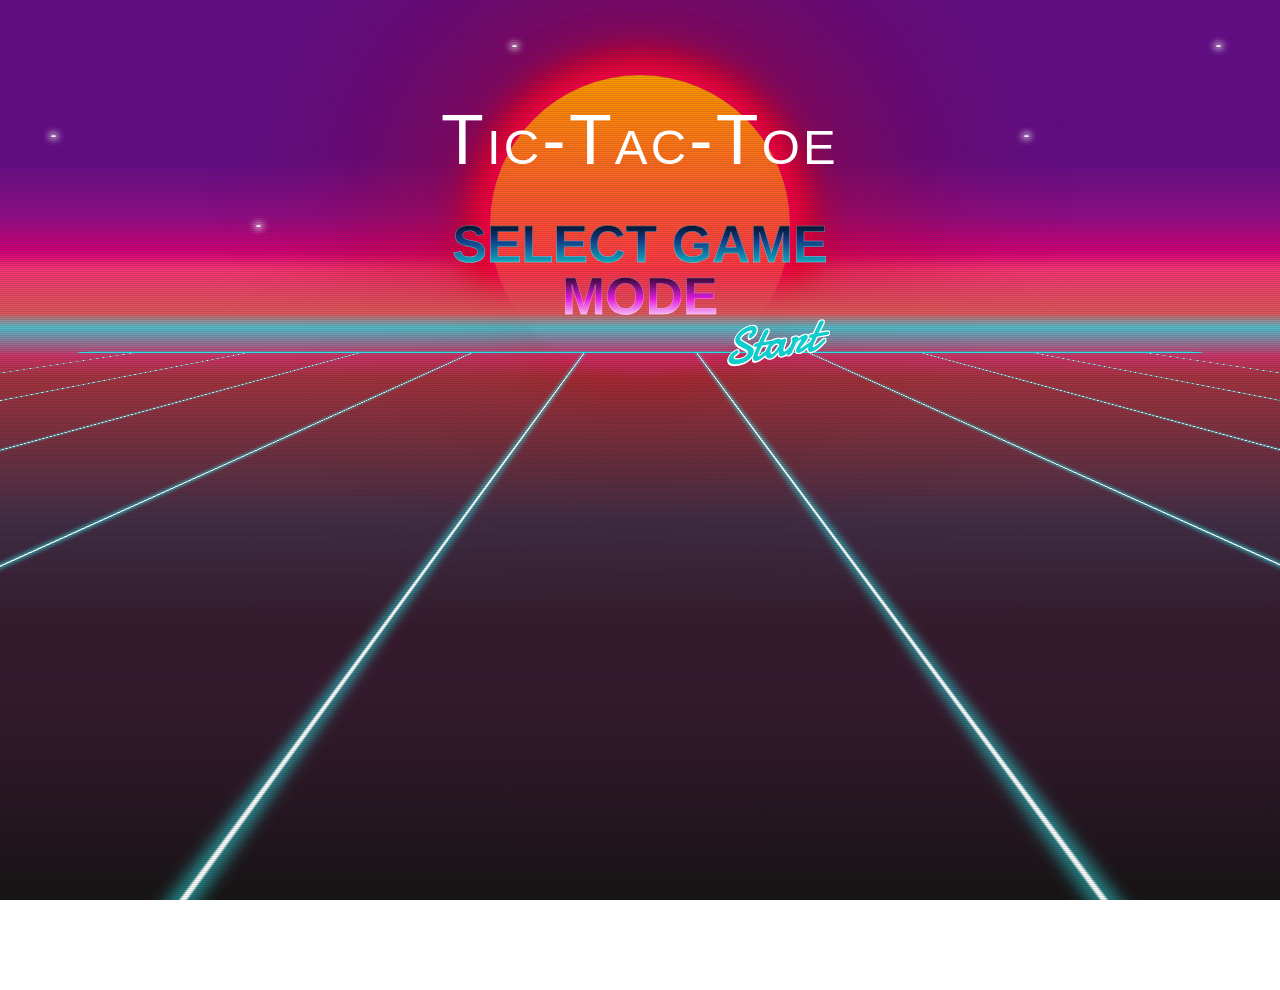
==== commit d5998cc1: "added winner modal" ====
--- a/index.html
+++ b/index.html
@@ -30,17 +30,17 @@
                 </div>
 
                 <div id="buttons" class="buttons invisible">
-                    <button id="computerBtn">AI Bot</button>
+                    <!--<button id="computerBtn">AI Bot</button>-->
                     <button id="playerBtn">Two Player</button>
                 </div>
                 
                 <div id="player-select" class="player-select invisible">
-                    <form>
-                        <label for="name">Player 1</label>
-                        <input type="text" id="player1" placeholder="Enter Name" autocomplete="off" required>
+                    <form id="player-form">
+                        <label id="form-label" for="name">Player 1</label>
+                        <input type="text" id="player1" placeholder="Enter Name" autocomplete="off">
                         <br>
                         <label for="name">Player 2</label>
-                        <input type="text" id="player2" placeholder="Enter Name" autocomplete="off" required>
+                        <input type="text" id="player2" placeholder="Enter Name" autocomplete="off">
                         <br>
                         <input id="submit" type="submit" value="Submit">
                     </form>
@@ -60,7 +60,12 @@
                     <div id="block_7" class="block" data-index="7"></div>
                     <div id="block_8" class="block" data-index="8"></div>
                 </div>
-                <button id="reset">Reset Board</button>
+                <button id="reset" class="cyber-btn">
+                    Reset Board
+                <span class="glitch">Reset Board</span>
+                </button>
+                <div id="winner-modal" class="cyber-btn invisible">
+                </div>
             </div>
         </div>
         <div class="grid">
--- a/main.css
+++ b/main.css
@@ -1,6 +1,11 @@
 @import url("https://fonts.googleapis.com/css2?family=Rubik:wght@300&display=swap");
 @import url('https://fonts.googleapis.com/css2?family=Damion&display=swap');
 @import url('https://fonts.googleapis.com/css2?family=Work+Sans:wght@300&display=swap');
+@font-face {
+    font-family: Cyber;
+    src: url("https://assets.codepen.io/605876/Blender-Pro-Bold.otf");
+    font-display: swap;
+}
 /* Borderbox Fix */
 html {
     box-sizing: border-box;
@@ -101,6 +106,116 @@
     cursor: pointer;
 }
 
+:root {
+    --primary: hsl(var(--primary-hue), 85%, calc(var(--primary-lightness, 50) * 1%));
+    --shadow-primary: hsl(var(--shadow-primary-hue), 90%, 50%);
+    --primary-hue: 260;
+    --primary-lightness: 50;
+    --color: hsl(0, 0%, 100%);
+    --font-size: 26px;
+    --shadow-primary-hue: 180;
+    --shadow-secondary-hue: 60;
+    --shadow-secondary: hsl(var(--shadow-secondary-hue), 90%, 60%);
+    --clip: polygon(0 0, 100% 0, 100% 100%, 95% 100%, 10% 100%, 85% 90%, 85% 100%, 8% 100%, 0 100%);
+    --border: 4px;
+    --shimmy-distance: 5;
+    --clip-one: polygon(0 2%, 100% 2%, 100% 95%, 95% 95%, 95% 90%, 85% 90%, 85% 95%, 8% 95%, 0 100%);
+    --clip-two: polygon(0 78%, 100% 78%, 100% 100%, 95% 100%, 95% 90%, 85% 90%, 85% 100%, 8% 100%, 0 78%);
+    --clip-three: polygon(0 44%, 100% 44%, 100% 54%, 95% 54%, 95% 54%, 85% 54%, 85% 54%, 8% 54%, 0 54%);
+    --clip-four: polygon(0 0, 100% 0, 100% 0, 95% 0, 95% 0, 85% 0, 85% 0, 8% 0, 0 0);
+    --clip-five: polygon(0 0, 100% 0, 100% 0, 95% 0, 95% 0, 85% 0, 85% 0, 8% 0, 0 0);
+    --clip-six: polygon(0 20%, 100% 15%, 100% 75%, 0% 85%, 0% 85%, 85% 85%, 85% 85%, 8% 85%, 0 70%);
+    --clip-seven: polygon(0 63%, 100% 63%, 100% 80%, 95% 80%, 95% 80%, 85% 80%, 85% 80%, 8% 80%, 0 70%);
+}
+
+.glitch {
+    display: none;
+    position: absolute;
+    top: 0;
+    left: 0;
+    right: 0;
+    bottom: 0;
+    background-color: var(--shadow-primary);
+    background: repeating-linear-gradient(transparent, transparent 2px, var(--shadow-primary) 3px, var(--shadow-primary) 3px);
+    text-shadow: 2px 2px var(--shadow-primary), -2px -2px var(--shadow-secondary);
+    clip-path: var(--clip);
+    animation: glitch 2s infinite;
+}
+
+.glitch:before {
+    content: '';
+    position: absolute;
+    top: calc(var(--border) * 1);
+    left: calc(var(--border) * 1);
+    right: calc(var(--border) * 1);
+    bottom: calc(var(--border) * 1);
+    clip-path: var(--clip);
+    background-color: var(--primary);
+    background: repeating-linear-gradient(var(--primary), transparent 2px, var(--shadow-primary) 3px, var(--shadow-primary) 3px);
+    z-index: -1;
+} 
+
+@keyframes glitch {
+    0% {
+      clip-path: var(--clip-one);
+    }
+    2%, 8% {
+      clip-path: var(--clip-two);
+      transform: translate(calc(var(--shimmy-distance) * -1%), 0);
+    }
+    6% {
+      clip-path: var(--clip-two);
+      transform: translate(calc(var(--shimmy-distance) * 1%), 0);
+    }
+    9% {
+      clip-path: var(--clip-two);
+      transform: translate(0, 0);
+    }
+    10% {
+      clip-path: var(--clip-three);
+      transform: translate(calc(var(--shimmy-distance) * 1%), 0);
+    }
+    13% {
+      clip-path: var(--clip-three);
+      transform: translate(0, 0);
+    }
+    14%, 21% {
+      clip-path: var(--clip-four);
+      transform: translate(calc(var(--shimmy-distance) * 1%), 0);
+    }
+    25% {
+      clip-path: var(--clip-five);
+      transform: translate(calc(var(--shimmy-distance) * 1%), 0);
+    }
+    30% {
+      clip-path: var(--clip-five);
+      transform: translate(calc(var(--shimmy-distance) * -1%), 0);
+    }
+    35%, 45% {
+      clip-path: var(--clip-six);
+      transform: translate(calc(var(--shimmy-distance) * -1%));
+    }
+    40% {
+      clip-path: var(--clip-six);
+      transform: translate(calc(var(--shimmy-distance) * 1%));
+    }
+    50% {
+      clip-path: var(--clip-six);
+      transform: translate(0, 0);
+    }
+    55% {
+      clip-path: var(--clip-seven);
+      transform: translate(calc(var(--shimmy-distance) * 1%), 0);
+    }
+    60% {
+      clip-path: var(--clip-seven);
+      transform: translate(0, 0);
+    }
+    31%, 61%, 100% {
+      clip-path: var(--clip-four);
+    }
+}
+
 /* Container Settings */
 .main-container {
     position: relative!important;
@@ -118,22 +233,106 @@
 }
 
 #reset {
-    color: rgba(220,220,220, 1);
-    outline: none;
-    border: 4px solid #2de2e6;
+    font-family: 'Cyber', sans-serif;
     margin-top: 250px;
-    padding: 10px 20px;
-    font-size: 1rem;
+    padding: 0px 10px;
+    color: var(--color);
+    background: transparent;
+    text-transform: uppercase;
+    font-size: var(--font-size);
     font-weight: 700;
-    background: none;
-    transition: all 0.2s ease-in-out;
+    outline: transparent;
+    letter-spacing: 2px;
+    position: relative;
+    border: none;
+    min-width: 300px;
+    height: 75px;
+    line-height: 75px;
+    transition: background 0.2s;
     transform: rotateX(32deg);
     cursor: pointer;
+    perspective: 300px;
 }
 
 #reset:hover {
-    color: #2de2e6;
-    background: #023788;
+    --primary: hsl(var(--primary-hue), 85%, calc(var(--primary-lightness, 50) * 0.8%));
+}
+
+#reset:after,
+#reset:before {
+  content: '';
+  position: absolute;
+  top: 0;
+  left: 0;
+  right: 0;
+  bottom: 0;
+  clip-path: var(--clip);
+  z-index: -1;
+}
+
+#reset:before {
+    background: var(--primary);
+}
+
+#reset:after {
+    background: repeating-linear-gradient(var(--shadow-primary), transparent 2px, var(--shadow-primary) 3px, var(--shadow-primary) 3px);
+}
+
+#reset:hover .glitch {
+    display: block;
+}
+
+/* Winner Modal */
+#winner-modal {
+    font-family: 'Cyber', sans-serif;
+    padding: 0px 10px;
+    margin-top: -1090px;
+    margin-left: -300px;
+    color: var(--color);
+    background: transparent;
+    text-transform: uppercase;
+    text-align: center;
+    font-size: var(--font-size);
+    font-weight: 700;
+    outline: transparent;
+    letter-spacing: 2px;
+    position: relative;
+    border: none;
+    min-width: 300px;
+    height: 75px;
+    line-height: 75px;
+    transition: background 0.2s;
+    transform: rotateX(0deg);
+    cursor: pointer;
+    perspective: 300px;
+}
+
+#winner-modal:hover {
+    --primary: hsl(var(--primary-hue), 85%, calc(var(--primary-lightness, 50) * 0.8%));
+}
+
+#winner-modal:after,
+#winner-modal:before {
+  content: '';
+  position: absolute;
+  top: 0;
+  left: 0;
+  right: 0;
+  bottom: 0;
+  clip-path: var(--clip);
+  z-index: -1;
+}
+
+#winner-modal:before {
+    background: var(--primary);
+}
+
+#winner-modal:after {
+    background: repeating-linear-gradient(var(--shadow-primary), transparent 2px, var(--shadow-primary) 3px, var(--shadow-primary) 3px);
+}
+
+#winner-modal:hover .glitch {
+    display: block;
 }
 
 /* Puzzle */
@@ -190,9 +389,31 @@
     z-index: 1000;
 }
 
-#text-body h1 {
+.validate {
+    display: flex;
+    justify-content: center;
+    align-items: center;
+    font-family: 'Cyber', sans-serif;
+    color: var(--color);
+    background: transparent;
+    text-transform: uppercase;
+    font-size: 18px;
+    font-weight: 700;
+    outline: transparent;
+    letter-spacing: 1px;
+    position: relative;
+    border: none;
+    line-height: 45px;
+    transition: background 0.2s;
+    cursor: pointer;
+}
+
+#text-body h1 span {
     display: inline-block;
-    font-family: 'Work Sans', sans-serif;
+    font-family: Arial, Helvetica, sans-serif;
+    -webkit-text-fill-color: transparent;
+    -webkit-text-stroke-width: 0.5px;
+    -webkit-text-stroke-color: rgba(255, 255, 255, 0.5);
 }
 
 #text-body h3 {
@@ -234,7 +455,7 @@
     justify-content: center;
     align-items: center;
     width: 20vw;
-    height: 200px;
+    height: 250px;
     z-index: 1000;
     color: #121212;
     background: #2de2e6;
@@ -245,12 +466,17 @@
 }
 
 .player-input, label {
-    font-size: 16px;
+    font-size: 18px;
+}
+
+label[for="name"] {
+    display: flex;
+    justify-content: left;
 }
 
 input[type="text"] {
     display: flex;
-    font-size: 16px;
+    font-size: 18px;
     font-family: 'Rubik', sans-serif;
     padding: 5px;
     margin: 5px auto;
@@ -258,7 +484,8 @@
 }
 
 input[type="submit"] {
-    font-size: 16px;
+    display: flex;
+    font-size: 18px;
     font-family: 'Rubik', sans-serif;
     padding: 5px;
     margin: 5px auto;
@@ -385,18 +612,19 @@
     @media screen {
 
         html > * {
-            min-width: 768px;
-            max-width: 1114px;
+            min-width: 1080px;
+            max-width: 1920px;
             overflow: hidden;
         }
         
-        .grid {
-            min-width: 768px;
-            max-width: 1114px;
-        }
+        .grid, .inner-grid {
+            min-width: 1080px;
+            max-width: 1920px;
+        }
+        
         .synthwave-display {
             position: absolute;
-            width: 170vw;
+            width: 160vw;
             height: 80%;
             left: -30%;
             bottom: -10%;
@@ -408,16 +636,26 @@
             left: 0;
             right: 0;
             bottom: 0;
-            width: 90vw;
+            width: 100vw;
             height: 100vh;
         }
 
-        .hori, .grid-line {
+        .hori .grid-line {
             position: absolute;
             top: 0;
-            left: 55px;
+            left: 0;
             right: 0;
             bottom: 0;
+        }
+
+        .vert .grid-line {
+            position: absolute;
+            top: 0;
+            left: -700px;
+            right: 0;
+            bottom: 0;
+            width: 200%;
+            max-width: 3000px;
         }
         
         .title {
@@ -442,12 +680,12 @@
     
         /* ------IPad Modal------ */
         .modal {
-            width: 92.9vw;
+            width: 168vw;
         }
     
         .buttons {
             position: absolute;
-            right: 10%;
+            right: 5%;
             width: 30vw;
         }
     
@@ -461,7 +699,7 @@
         
         .player-select {
             position: absolute;
-            right: 10%;
+            right: 5%;
             width: 30vw;
             height: 200px;
         }
@@ -479,24 +717,24 @@
         }
     
         /* ------IPad Puzzle------ */
-        .main-container, .puzzle-container {
+        .main-container .puzzle-container {
             position: absolute;
             top:0;
-            left:-55px;
+            left:0;
             right:0;
             bottom:0;
-            margin: 35px auto;
+            margin: 40px auto;
             display: grid;
-            width: 33vw;
+            width: 24vw;
             height: 0px;
-            transform: rotateX(33.5deg);
+            transform: rotateX(32deg);
             grid-template-columns: auto auto auto;
         }
     
         .block {
             width: 120px;
-            height: 120px;
-            margin: 5px 31px 0px 0px;
+            height: 140px;
+            margin: 5px 0px 0px 17px;
             font-size: 100px;
             font-weight: 700;
         }
